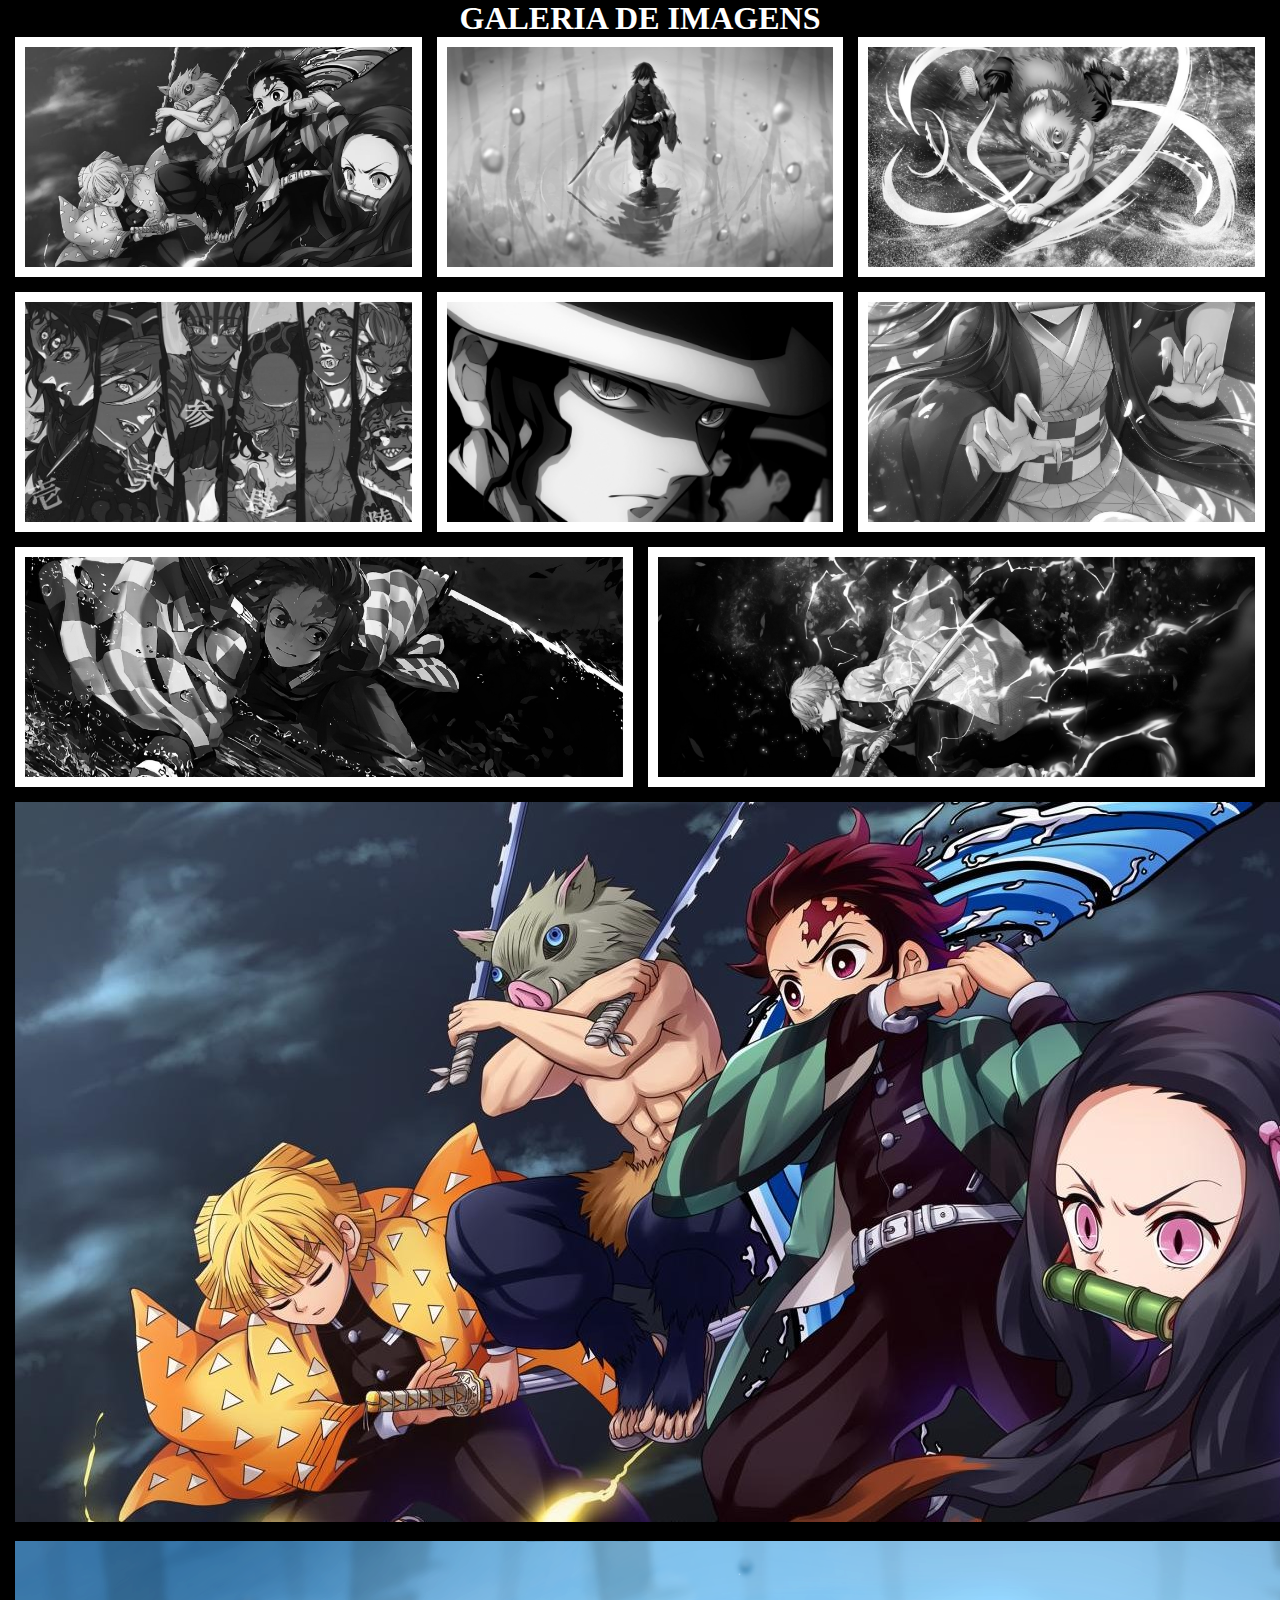
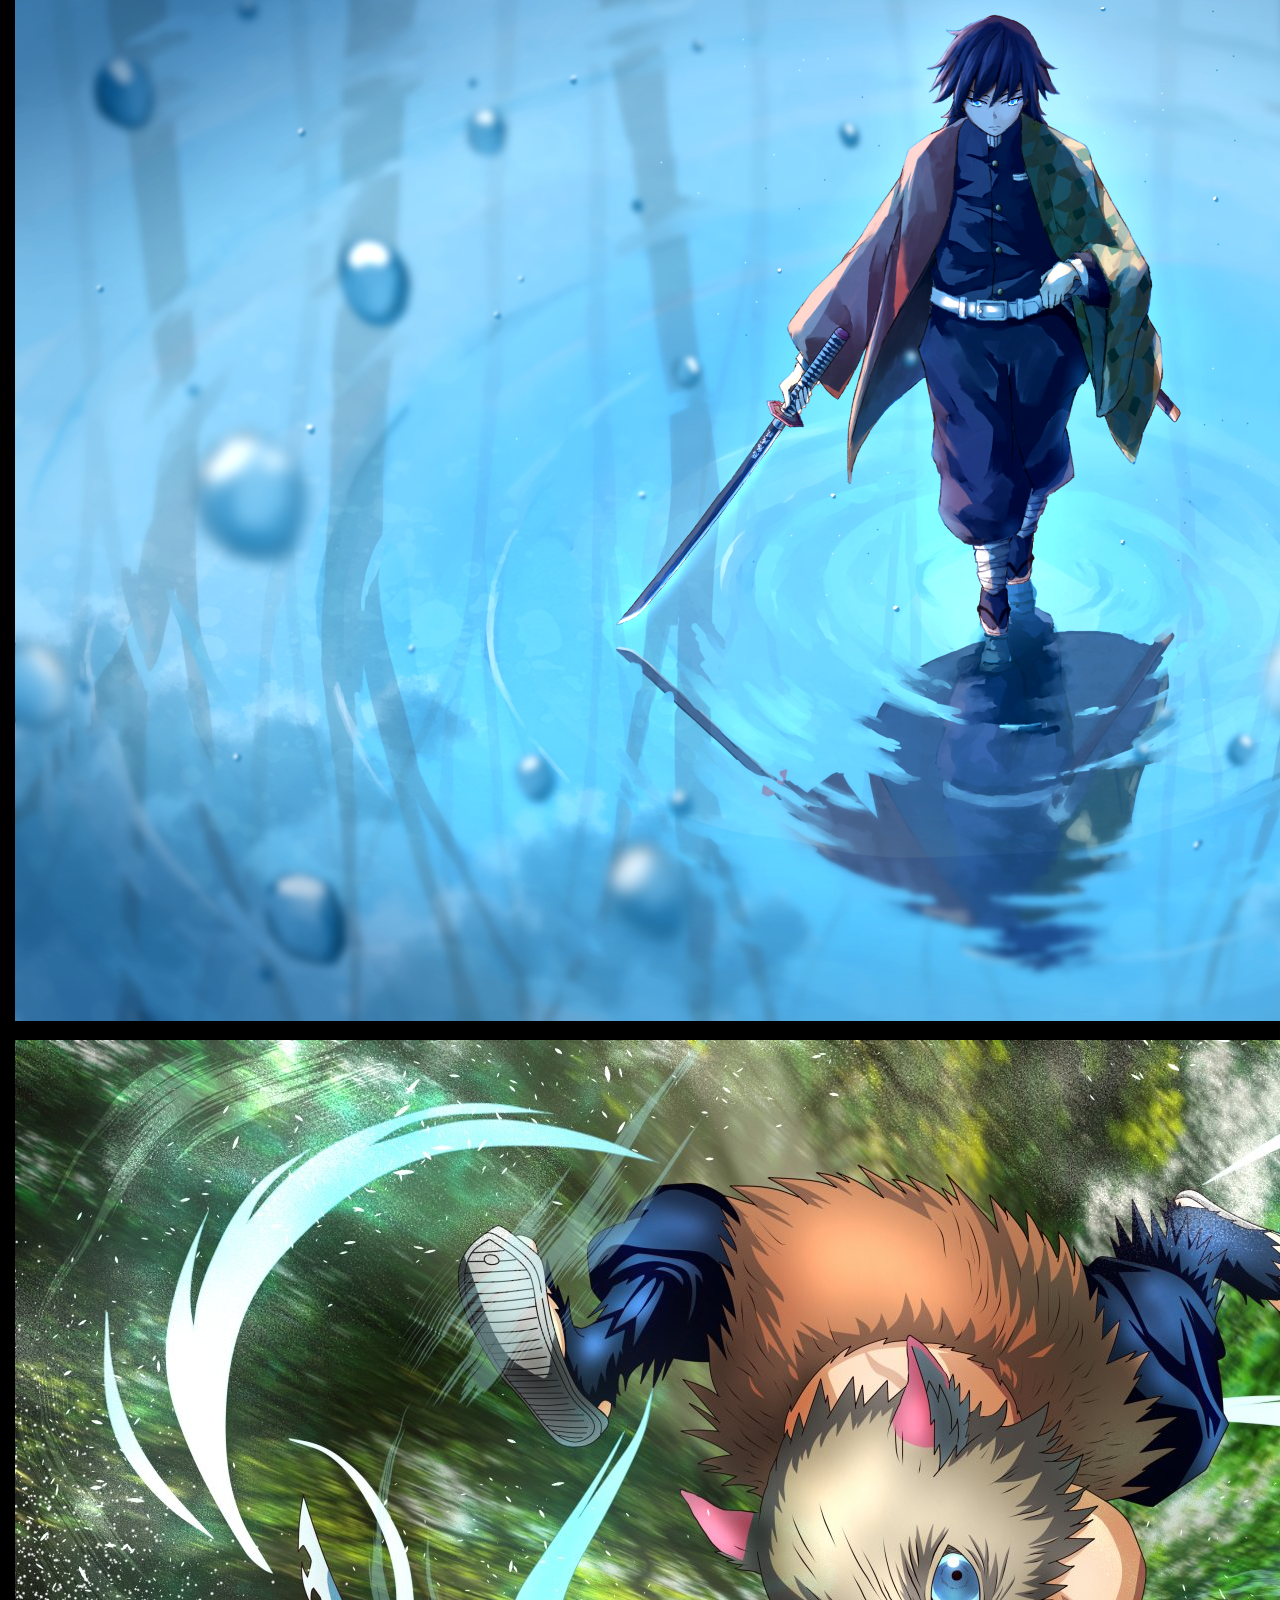
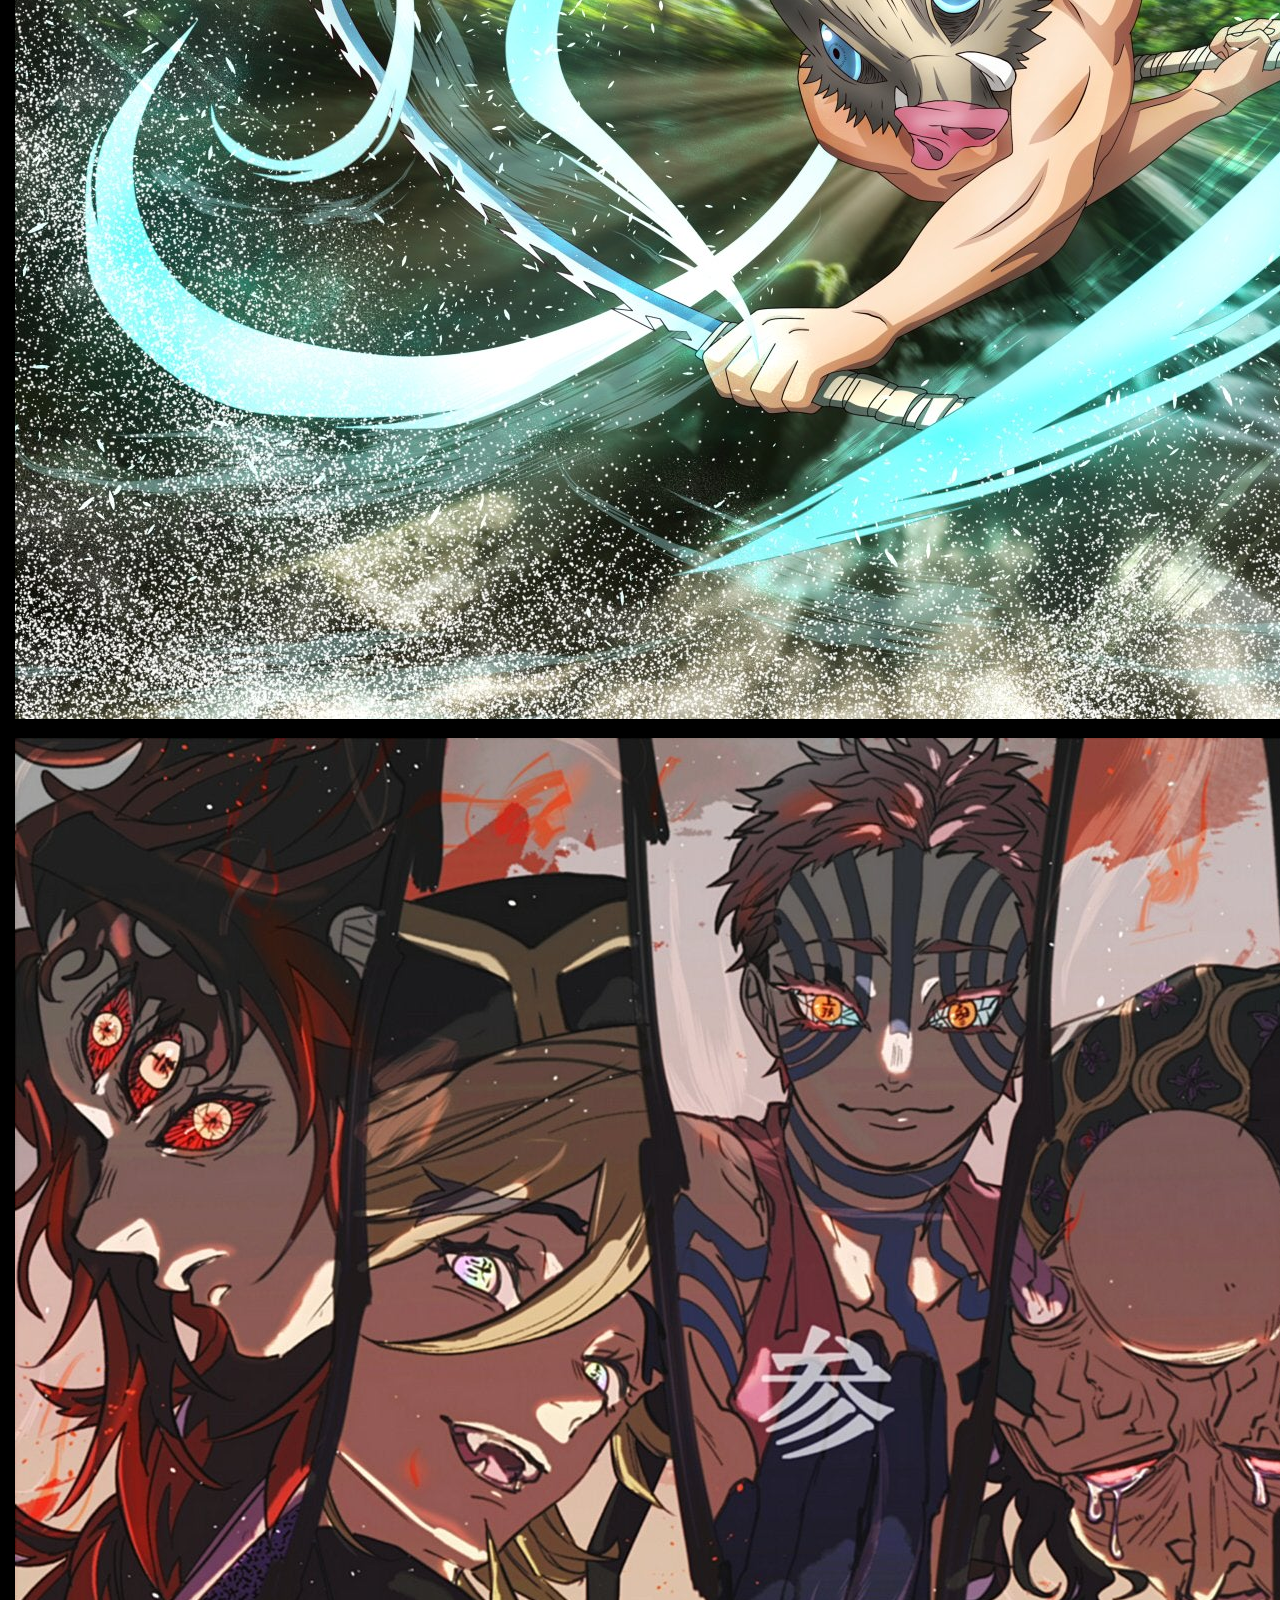
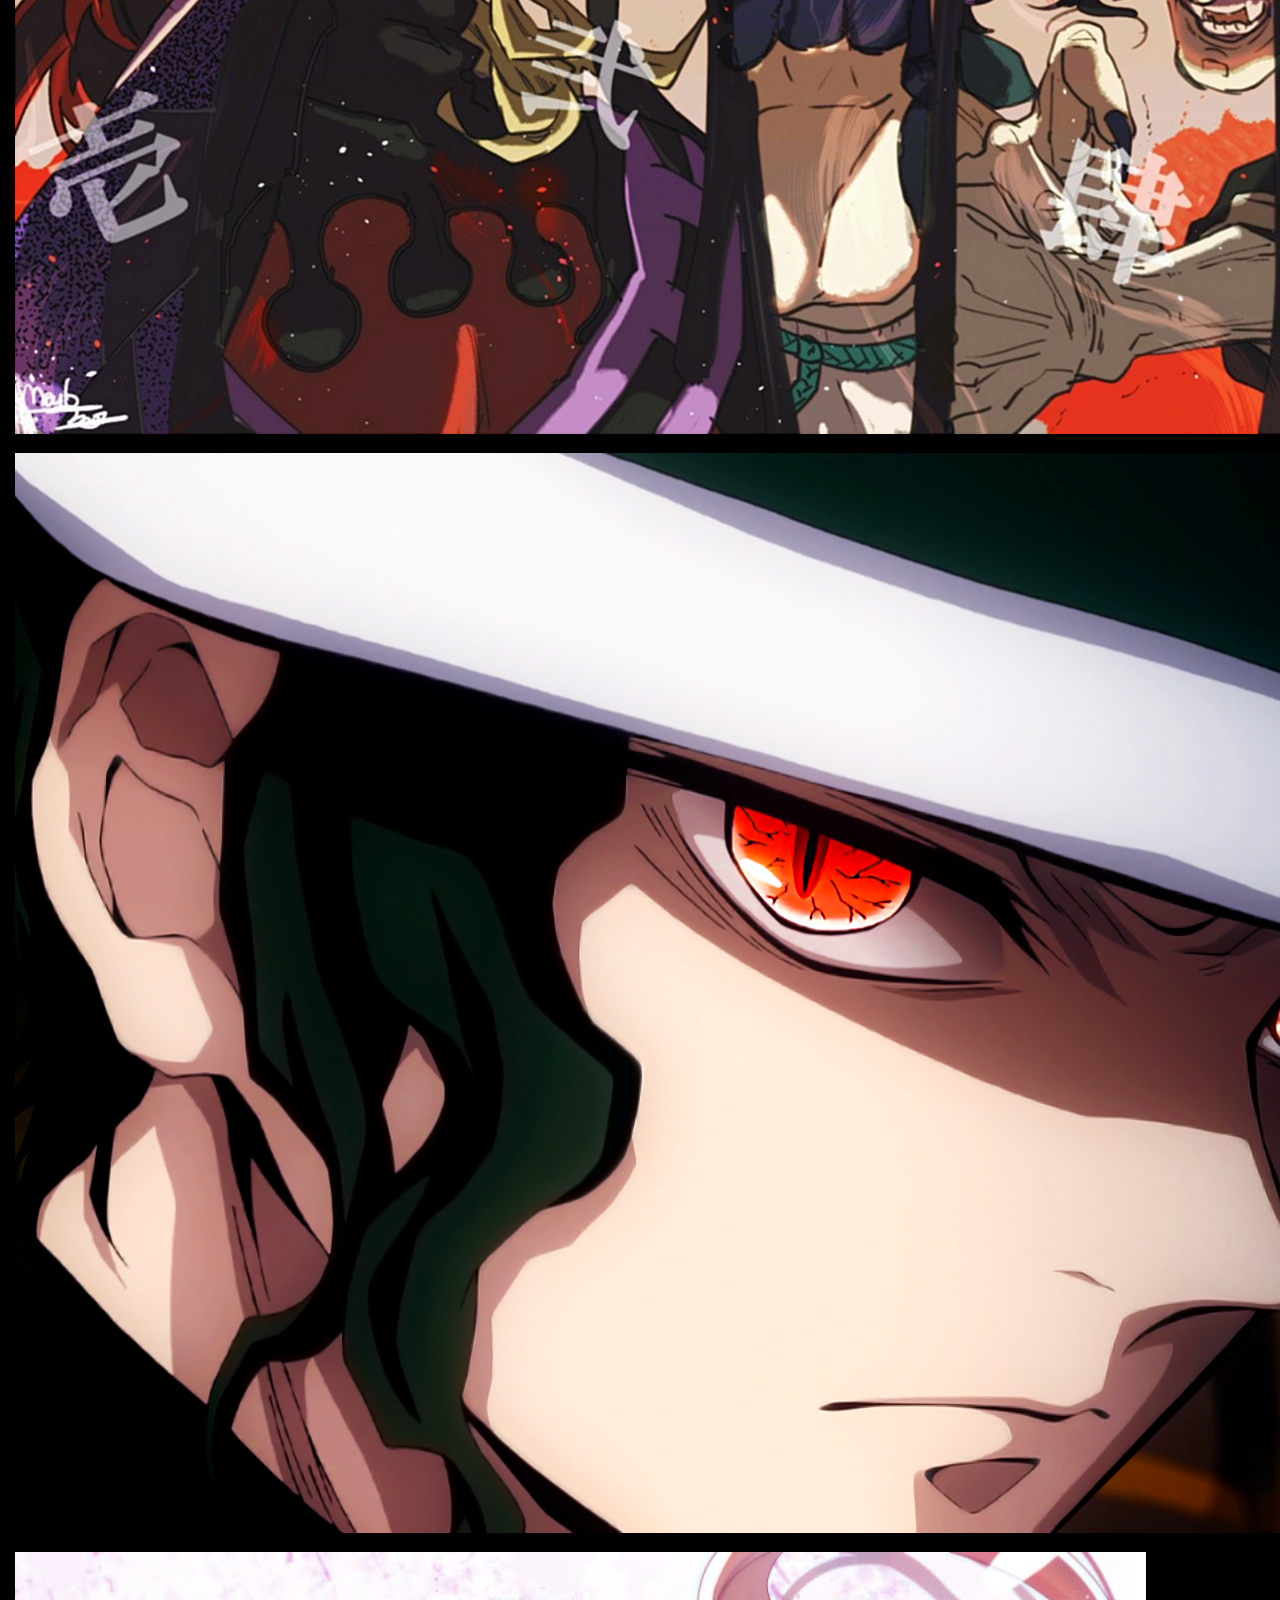
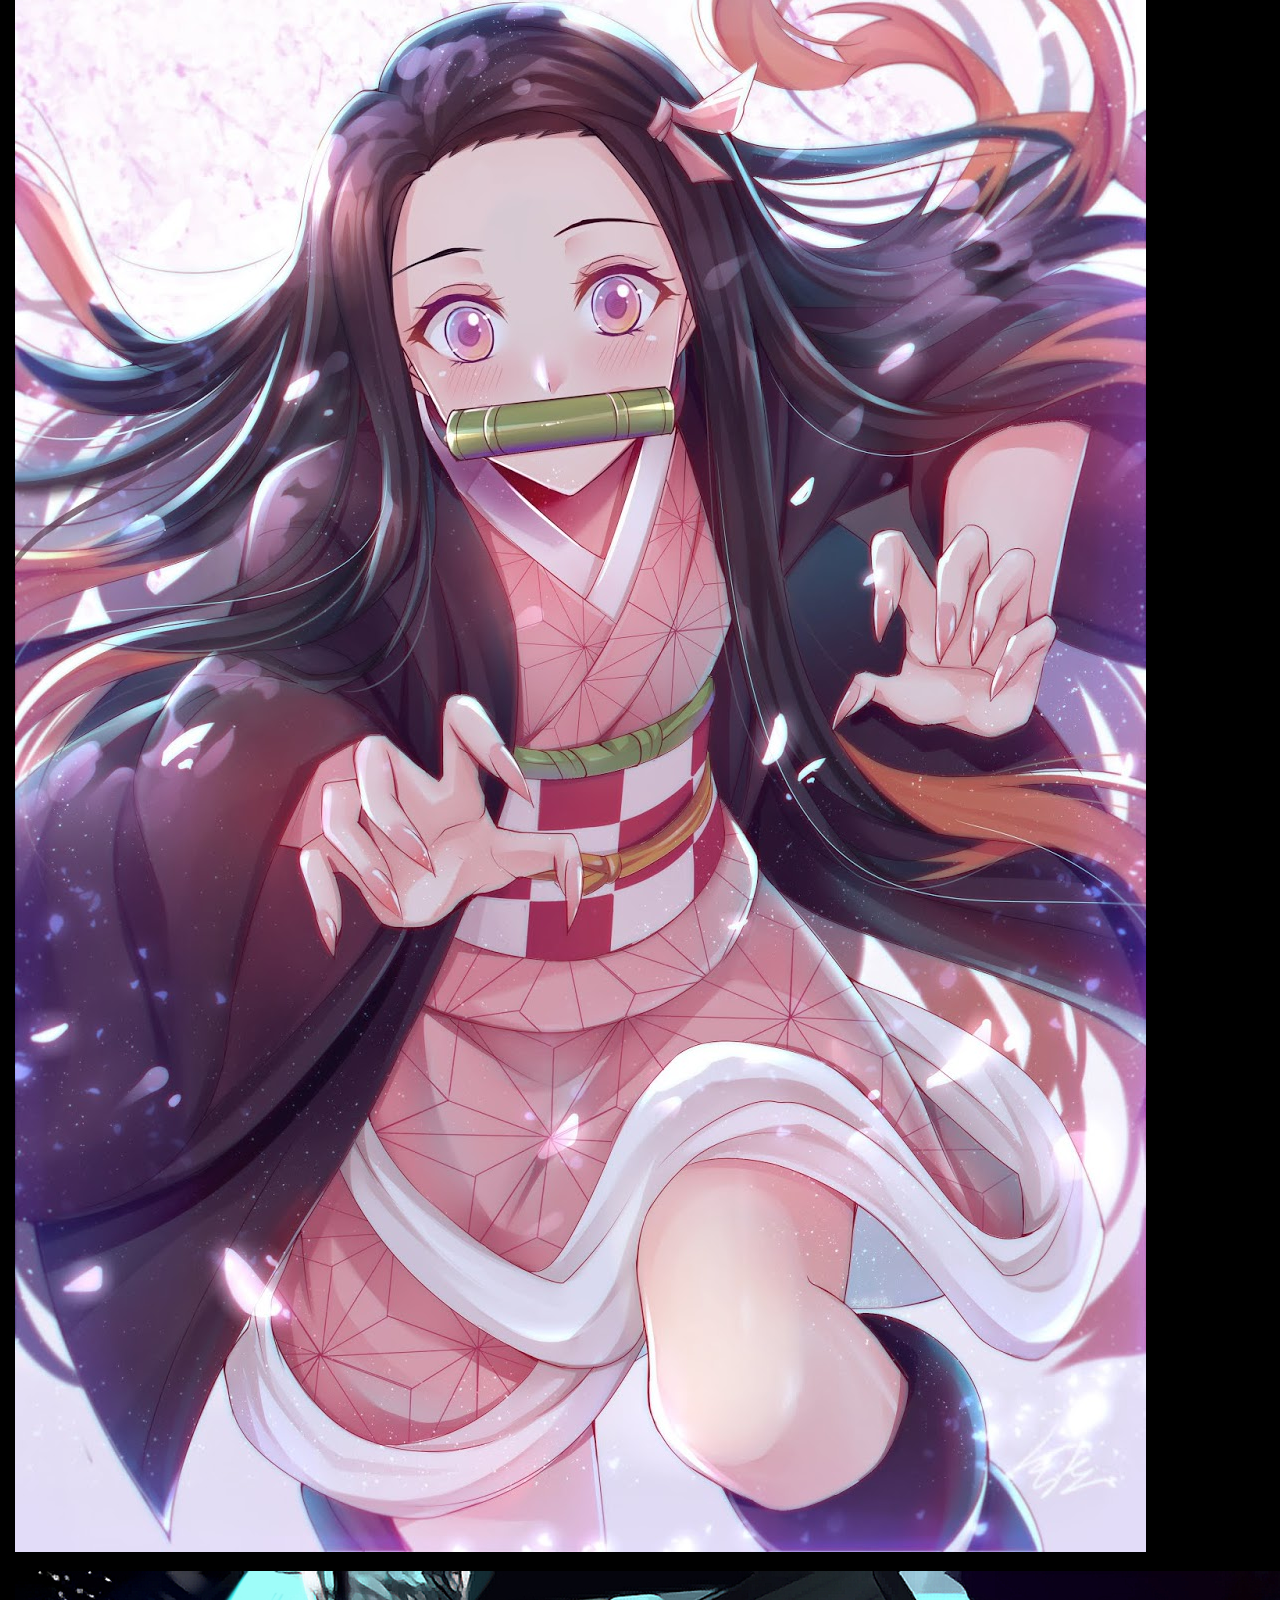
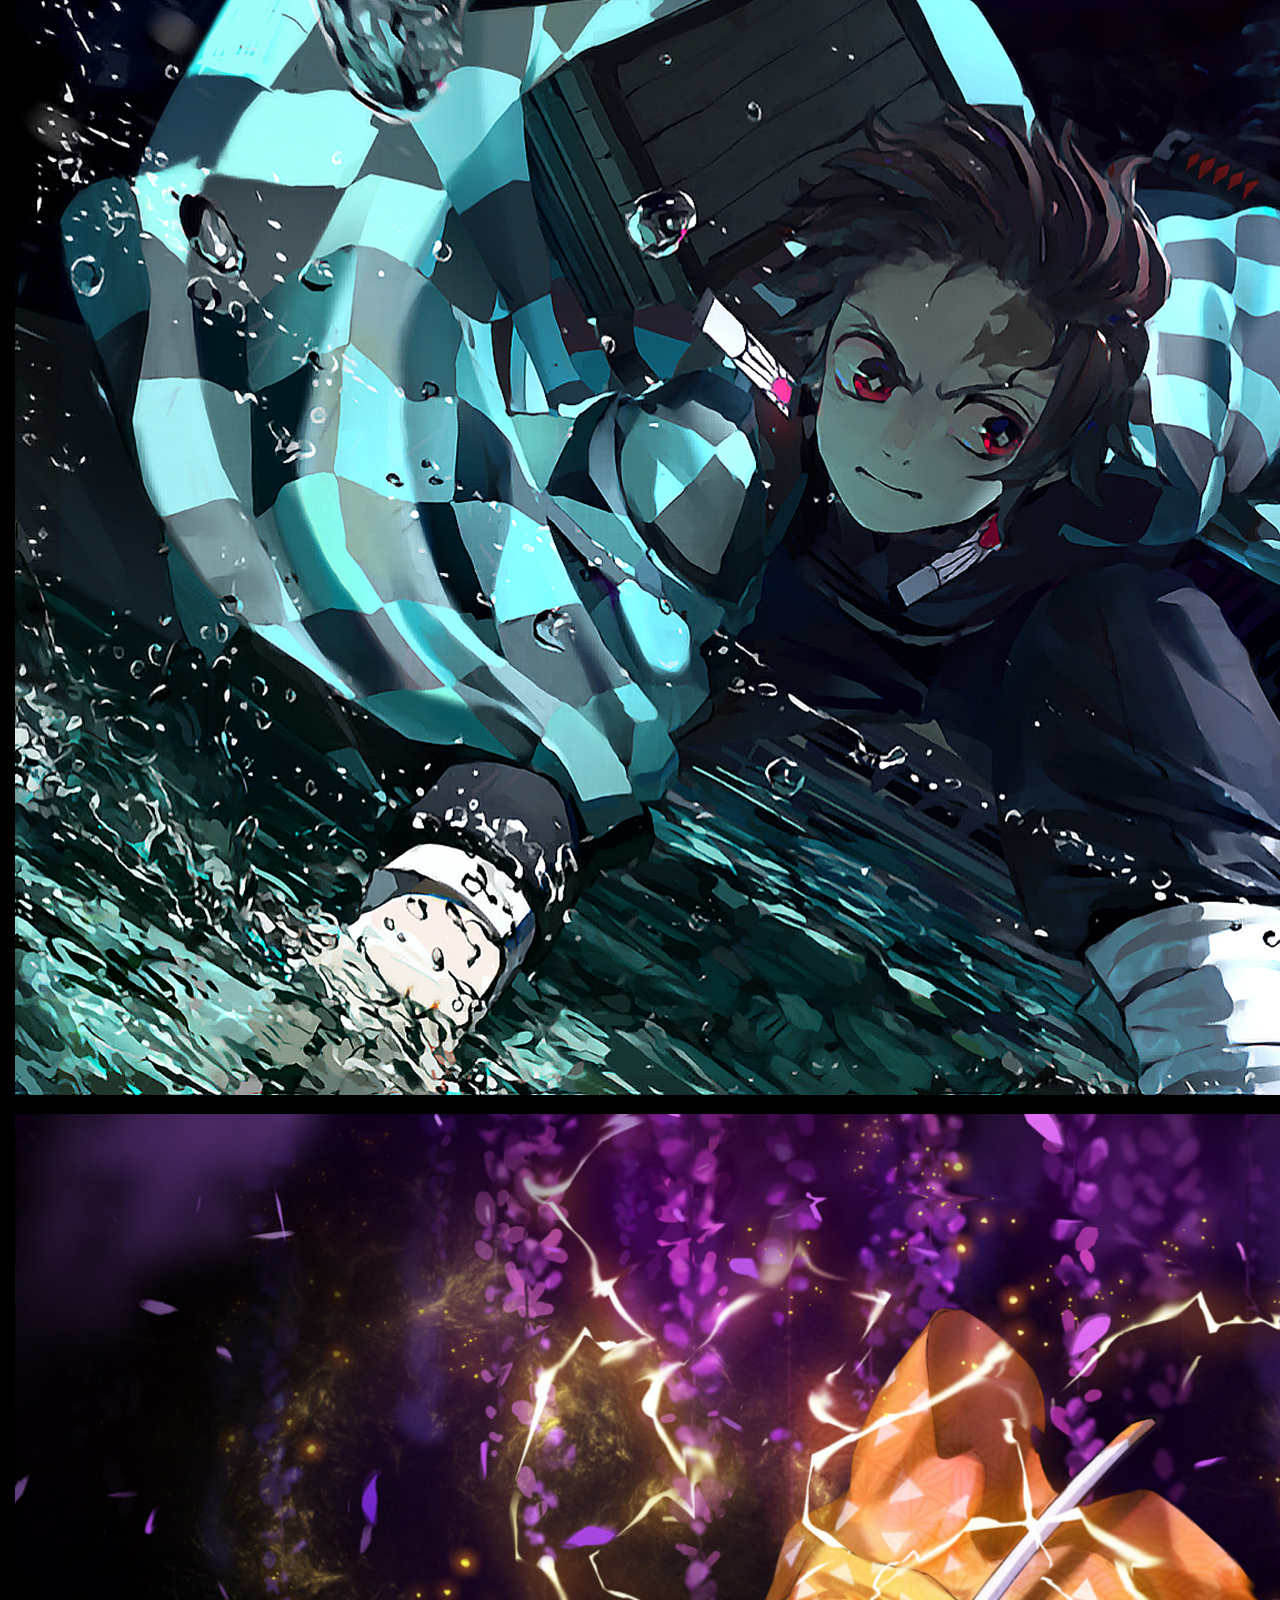
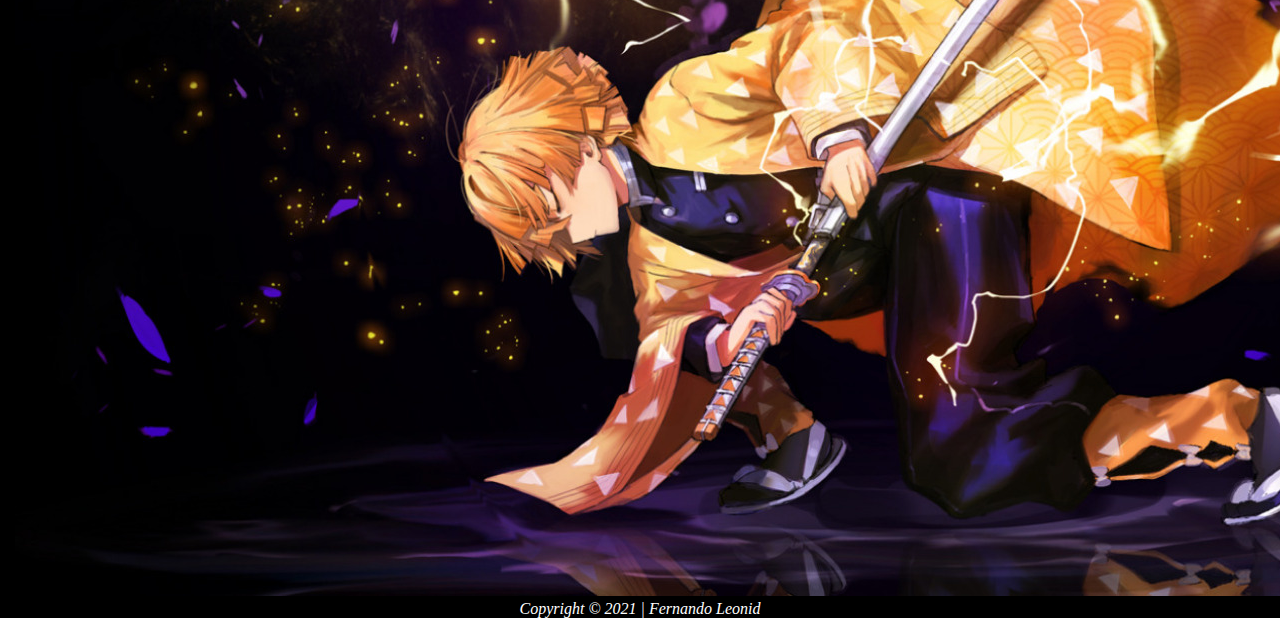
==== galeria-0/index.html @ 4f74b4ed "Adiconando aula 8 - galeria com slide" ====
<!DOCTYPE html>
<html lang="pt-BR">
<head>
    <meta charset="UTF-8">
    <meta http-equiv="X-UA-Compatible" content="IE=edge">
    <meta name="viewport" content="width=device-width, initial-scale=1.0">
    <link rel="stylesheet" href="style.css">
    <script src="script.js" defer></script>
    <title>Galeria de imagens</title>
</head>
<body>
    <header>
        <h1>Galeria de imagens</h1>
    </header>
    <main>
        <div class="galeria-container">
            <a href="#demon-slayer" class="galeria-items">
                <img src="img/demon-slayer.jpg" alt="">
            </a>
            <a href="#giyu-tomioka" class="galeria-items">
                <img src="img/giyu-tomioka.png" alt="">
            </a>
            <a href="#inosuke-hashibira" class="galeria-items">
                <img src="img/inosuke-hashibira.jpg" alt="">
            </a>
            <a href="#luas-superiores" class="galeria-items">
                <img src="img/luas-superiores.jpg" alt="">
            </a>
            <a href="#muzan-kibutsuji" class="galeria-items">
                <img src="img/muzan-kibutsuji.png" alt="">
            </a>
            <a href="#nezuko-kamado" class="galeria-items">
                <img src="img/nezuko-kamado.jpg" alt="">
            </a>
            <a href="#tanjiro-kamado" class="galeria-items">
                <img src="img/tanjiro-kamado.png" alt="">
            </a>
            <a href="#zenitsu-agatsuma" class="galeria-items">
                <img src="img/zenitsu-agatsuma.jpg" alt="">
            </a>
        </div>


        <div class="slide-container">
            <!-- <div class="slide" id="demon-slayer">
                <div class="imagem-container">
                    <a href="" class="fechar">&#10006;</a>
                    <a href="#zenitsu-agatsuma" class="navegacao anterior">&#171;</a>
                    <img src="img/demon-slayer.jpg" alt="">
                    <a href="#giyu-tomioka" class="navegacao proximo">&#187;</a>
                </div>
            </div>

            <div class="slide" id="giyu-tomioka">
                <div class="imagem-container">
                    <a href="" class="fechar">&#10006;</a>
                    <a href="demon-slayer" class="navegacao anterior">&#171;</a>
                    <img src="img/giyu-tomioka.png" alt="">
                    <a href="#inosuke-hashibira" class="navegacao proximo">&#187;</a>
                </div>
            </div>

            <div class="slide" id="inosuke-hashibira">
                <div class="imagem-container">
                    <a href="" class="fechar">&#10006;</a>
                    <a href="#giyu-tomioka" class="navegacao anterior">&#171;</a>
                    <img src="img/inosuke-hashibira.jpg" alt="">
                    <a href="#luas-superiores" class="navegacao proximo">&#187;</a>
                </div>
            </div>

            <div class="slide" id="luas-superiores">
                <div class="imagem-container">
                    <a href="" class="fechar">&#10006;</a>
                    <a href="#inosuke-hashibira" class="navegacao anterior">&#171;</a>
                    <img src="img/luas-superiores.jpg" alt="">
                    <a href="#muzan-kibutsuji" class="navegacao proximo">&#187;</a>
                </div>
            </div>

            <div class="slide" id="muzan-kibutsuji">
                <div class="imagem-container">
                    <a href="" class="fechar">&#10006;</a>
                    <a href="#luas-superiores" class="navegacao anterior">&#171;</a>
                    <img src="img/muzan-kibutsuji.png" alt="">
                    <a href="#nezuko-kamado" class="navegacao proximo">&#187;</a>
                </div>
            </div>

            <div class="slide" id="nezuko-kamado">
                <div class="imagem-container">
                    <a href="" class="fechar">&#10006;</a>
                    <a href="#muzan-kibutsuji" class="navegacao anterior">&#171;</a>
                    <img src="img/nezuko-kamado.jpg" alt="">
                    <a href="#tanjiro-kamado" class="navegacao proximo">&#187;</a>
                </div>
            </div>

            <div class="slide" id="tanjiro-kamado">
                <div class="imagem-container">
                    <a href="" class="fechar">&#10006;</a>
                    <a href="#nezuko-kamadoa" class="navegacao anterior">&#171;</a>
                    <img src="img/tanjiro-kamado.png" alt="">
                    <a href="#zenitsu-agatsuma" class="navegacao proximo">&#187;</a>
                </div>
            </div>

            <div class="slide" id="zenitsu-agatsuma">
                <div class="imagem-container">
                    <a href="" class="fechar">&#10006;</a>
                    <a href="#tanjiro-kamado" class="navegacao anterior">&#171;</a>
                    <img src="img/zenitsu-agatsuma.jpg" alt="">
                    <a href="#demon-slayer" class="navegacao proximo">&#187;</a>
                </div>
            </div> -->
            
        </div>
    </main>
    <footer>
        <span>Copyright &copy; 2021 | Fernando Leonid</span>
    </footer>
</body>
</html>
---- galeria-0/style.css ----
*{
    padding: 0;
    margin: 0;
    box-sizing: border-box;
}

body{
    height: 100vh;
    width: 100vw;
    display: flex;
    flex-direction: column;
    background-color: #000;
}

header{
    height: 100px;
    display: flex;
    justify-content: center;
    align-items: center;
}
h1 {
    color: #FFF;
    text-transform: uppercase;
}
main{
    flex-grow: 1;
}

.galeria-container{
    display: flex;
    gap: 15px;
    flex-wrap: wrap;
    padding: 0 15px;
}

.galeria-items{
    background-color: royalblue;
    width: 340px;
    height: 240px;
    flex-grow: 1;
    border: 10px solid #FFF;
    overflow: hidden;
}
.galeria-items img{
    width: 100%;
    height: 100%;
    object-fit: cover;
    filter: grayscale(100%);
    transition: all .5s linear;
}

.galeria-items img:hover{
    filter: grayscale(0%);
    transform: scale(130%);
}

footer{
    height: 50px;
    display: flex;
    justify-content: center;
    align-items: center;
    color: #FFF;
    font-style: italic;
}

.slide-container{
  
}
.slide{
    width: 100vw;
    height: 100vh;
    position: fixed;
    top: 0;
    left: 0;
    /* opacity: .5; */
    z-index: -999;
    opacity: 0;
    display: flex;
    align-items: center;
    justify-content: center;
    transition: opacity 1s ease-in-out;

}

.slide:target{
    z-index: 999;
    opacity: 1;
}


.slide img{
    width: 100%;
    height: 100%;
}
.imagem-container{
    height: 90%;
    max-width: 90%;
    position: relative;
    display: flex;
    align-items: center;

}
.slide .fechar{
    color: #fff;
    background-color: #0005;
    position: absolute;
    top: 0;
    right: 0;
    width: 40px;
    height: 40px;
    display: flex;
    align-items: center;
    justify-content: center;
    text-decoration: none;
    font-size: 1.3rem;
    transition: all .3s linear;
    z-index: 4;

}
.slide .fechar:hover{
    background-color: #ff4949;
}

.slide .navegacao {
    position: absolute;
    font-size: 3rem;
    color: white;
    text-decoration: none;
    background-color: #0005;
    width: 40px;
    height: 100%;
    opacity: 0;
    transition: all .3s linear;
    display: flex;
    align-items: center;
    justify-content: center;
}
.slide .navegacao:hover{
    /* background: #ffffff99; */
    opacity: 1;
}

.slide .anterior{
    left: 0;
}
.slide .proximo{
    right: 0;

}
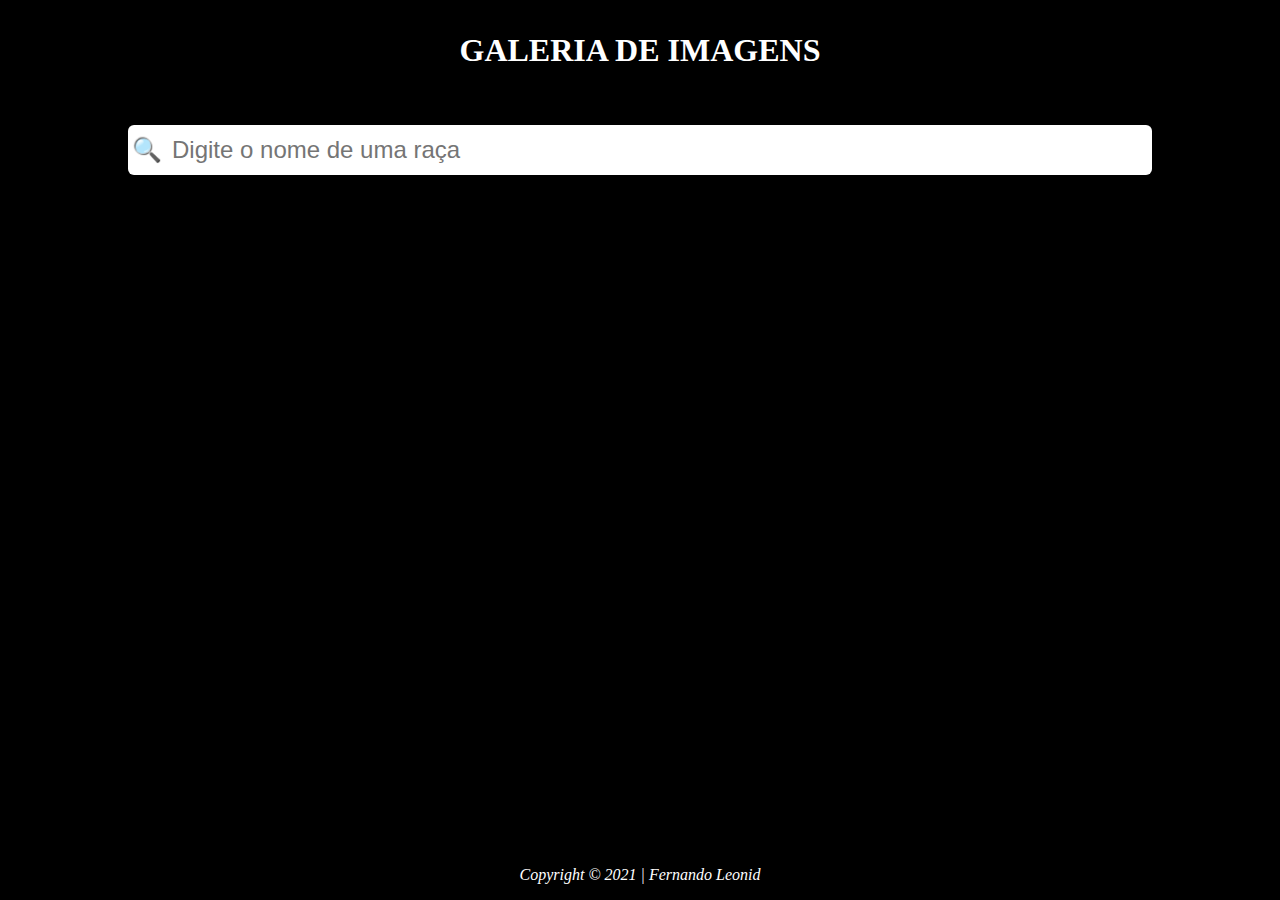
==== commit 107ac623: "Adicionando detalhes na galeria (Finalizar)" ====
--- a/galeria-0/index.html
+++ b/galeria-0/index.html
@@ -5,6 +5,7 @@
     <meta http-equiv="X-UA-Compatible" content="IE=edge">
     <meta name="viewport" content="width=device-width, initial-scale=1.0">
     <link rel="stylesheet" href="style.css">
+    <link rel="stylesheet" href="pesquisa.css">
     <script src="script.js" defer></script>
     <title>Galeria de imagens</title>
 </head>
@@ -13,8 +14,11 @@
         <h1>Galeria de imagens</h1>
     </header>
     <main>
+        <div class="pesquisa-container">
+            <input type="text" name="" id="" placeholder="Digite o nome de uma raça">
+        </div>
         <div class="galeria-container">
-            <a href="#demon-slayer" class="galeria-items">
+            <!-- <a href="#demon-slayer" class="galeria-items">
                 <img src="img/demon-slayer.jpg" alt="">
             </a>
             <a href="#giyu-tomioka" class="galeria-items">
@@ -37,7 +41,7 @@
             </a>
             <a href="#zenitsu-agatsuma" class="galeria-items">
                 <img src="img/zenitsu-agatsuma.jpg" alt="">
-            </a>
+            </a> -->
         </div>
 
 
--- a/galeria-0/style.css
+++ b/galeria-0/style.css
@@ -145,5 +145,5 @@
 }
 .slide .proximo{
     right: 0;
+}
 
-}--- a/galeria-0/pesquisa.css
+++ b/galeria-0/pesquisa.css
@@ -0,0 +1,24 @@
+.pesquisa-container{
+    width: 100%;
+    height: 100px;
+    display: flex;
+    justify-content: center;
+    align-items: center;
+}
+
+.pesquisa-container input{
+    width: 80%;
+    height: 50%;
+    font-size: 1.5rem;
+    border: none;
+    padding-left: 44px;
+    outline: none;
+    border-radius: 6px;
+}
+
+.pesquisa-container::before{
+    content: '\1F50D';
+    position: absolute;
+    left: 10.3%;
+    font-size: 1.5rem;
+}